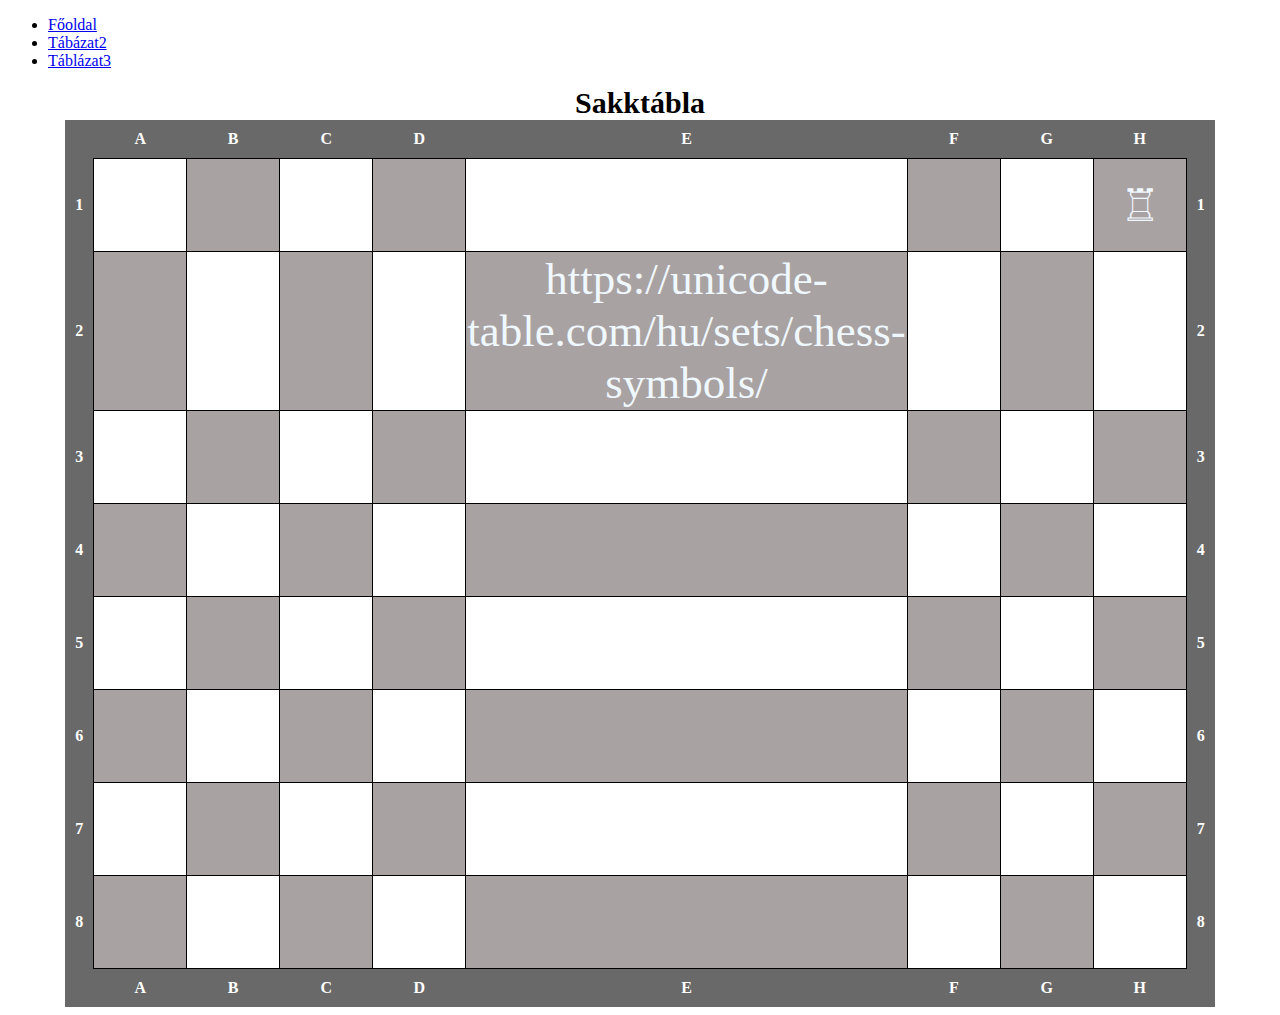
==== tablazat3.html @ 6578cd60 "Sakktabla nincs meg" ====
<!DOCTYPE html>
<html lang="hu">

<head>
    <meta charset="UTF-8">
    <meta http-equiv="X-UA-Compatible" content="IE=edge">
    <meta name="viewport" content="width=device-width, initial-scale=1.0">
    <meta name="description" content="Táblázatok">
    <meta name="keywords" content="táblázatok ">
    <meta name="author" content="Dreilinger Vanessza Maja">
    <link rel="stylesheet" href="stilus3.css">
    <title>Dreilinger Vanessza Majas</title>
</head>

<body>

    <body>
        <header></header>
        <nav>
            <ul>
                <li><a href="index.html">Főoldal</a></li>
                <li><a href="tablazat2.html">Tábázat2</a></li>
                <li><a href="tablazat3.html">Táblázat3</a></li>
            </ul>
        </nav>

        <article>
            <section class="pelda">
                <table>
                    <caption>Sakktábla</caption>
                    <!--Ez egy sor-->
                    <thead>
                        <tr>
                            <th></th>
                            <th>A</th>
                            <th>B</th>
                            <th>C</th>
                            <th>D</th>
                            <th>E</th>
                            <th>F</th>
                            <th>G</th>
                            <th>H</th>
                            <th></th>
                        </tr>
                    </thead>

                    <tbody>
                        <tr>
                            <th>1</th>
                            <td></td>
                            <td></td>
                            <td></td>
                            <td></td>
                            <td></td>
                            <td></td>
                            <td></td>
                            <td class="babu">&#9814</td>
                            <th>1</th>
                        </tr>
                        <tr>
                            <th>2</th>
                            <td></td>
                            <td></td>
                            <td></td>
                            <td></td>
                            <td class="babu">https://unicode-table.com/hu/sets/chess-symbols/</td>
                            <td></td>
                            <td></td>
                            <td></td>
                            <th>2</th>
                        </tr>
                        <tr>
                            <th>3</th>
                            <td></td>
                            <td></td>
                            <td></td>
                            <td></td>
                            <td></td>
                            <td></td>
                            <td></td>
                            <td></td>
                            <th>3</th>
                        </tr>
                        <tr>
                            <th>4</th>
                            <td></td>
                            <td></td>
                            <td></td>
                            <td></td>
                            <td></td>
                            <td></td>
                            <td></td>
                            <td></td>
                            <th>4</th>
                        </tr>
                        <tr>
                            <th>5</th>
                            <td></td>
                            <td></td>
                            <td></td>
                            <td></td>
                            <td></td>
                            <td></td>
                            <td></td>
                            <td></td>
                            <th>5</th>
                        </tr>
                        <tr>
                            <th>6</th>
                            <td></td>
                            <td></td>
                            <td></td>
                            <td></td>
                            <td></td>
                            <td></td>
                            <td></td>
                            <td></td>
                            <th>6</th>
                        </tr>
                        <tr>
                            <th>7</th>
                            <td></td>
                            <td></td>
                            <td></td>
                            <td class="babu"></td>
                            <td></td>
                            <td></td>
                            <td></td>
                            <td></td>
                            <th>7</th>
                        </tr>
                        <tr>
                            <th>8</th>
                            <td></td>
                            <td></td>
                            <td></td>
                            <td></td>
                            <td class="babu"></td>
                            <td></td>
                            <td></td>
                            <td></td>
                            <th>8</th>
                        </tr>
                    </tbody>
                    <thead>
                        <tr>
                            <th></th>
                            <th>A</th>
                            <th>B</th>
                            <th>C</th>
                            <th>D</th>
                            <th>E</th>
                            <th>F</th>
                            <th>G</th>
                            <th>H</th>
                            <th></th>
                        </tr>
                    </thead>
                </table>
            </section>
        </article>

        <footer></footer>
    </body>

</body>

</html>
---- stilus3.css ----
table {
    margin: auto;
    padding: 0;
    border-collapse: collapse;
}
td{
    border: 1px solid black;
    width: calc( 10vh );
    height: calc(10vh);
}
caption{
    font-size: 30px;
    font-weight: bold;
}
th {
    background-color: rgb(105, 105, 105);
    color: white;
    padding: 10px;
}
/*Sakkmintát alkot*/
tbody tr:nth-child(even) td:nth-child(even){
    background-color: rgb(169, 162, 162);
}
tbody tr:nth-child(odd) td:nth-child(odd){
    background-color: rgb(169, 162, 162);
}
.babu{
    text-align: center;
    font-size: calc(5vh);
    color: aliceblue;
}
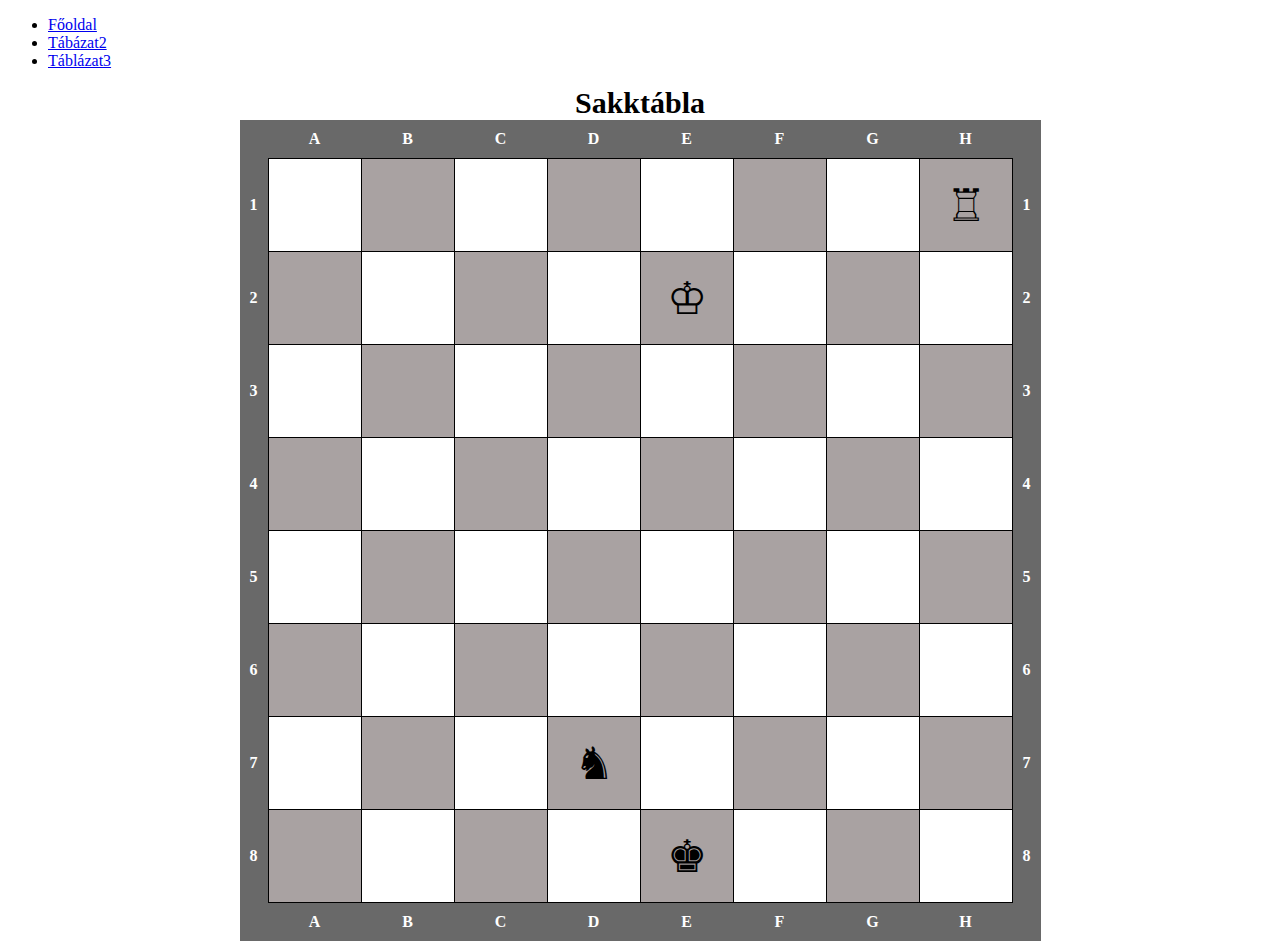
==== commit 0149ab36: "bábúk kész" ====
--- a/tablazat3.html
+++ b/tablazat3.html
@@ -63,7 +63,7 @@
                             <td></td>
                             <td></td>
                             <td></td>
-                            <td class="babu">https://unicode-table.com/hu/sets/chess-symbols/</td>
+                            <td class="babu">&#9812;</td>
                             <td></td>
                             <td></td>
                             <td></td>
@@ -122,7 +122,7 @@
                             <td></td>
                             <td></td>
                             <td></td>
-                            <td class="babu"></td>
+                            <td class="babu">&#9822;</td>
                             <td></td>
                             <td></td>
                             <td></td>
@@ -135,7 +135,7 @@
                             <td></td>
                             <td></td>
                             <td></td>
-                            <td class="babu"></td>
+                            <td class="babu">&#9818;</td>
                             <td></td>
                             <td></td>
                             <td></td>
--- a/stilus3.css
+++ b/stilus3.css
@@ -27,5 +27,5 @@
 .babu{
     text-align: center;
     font-size: calc(5vh);
-    color: aliceblue;
+    
 }